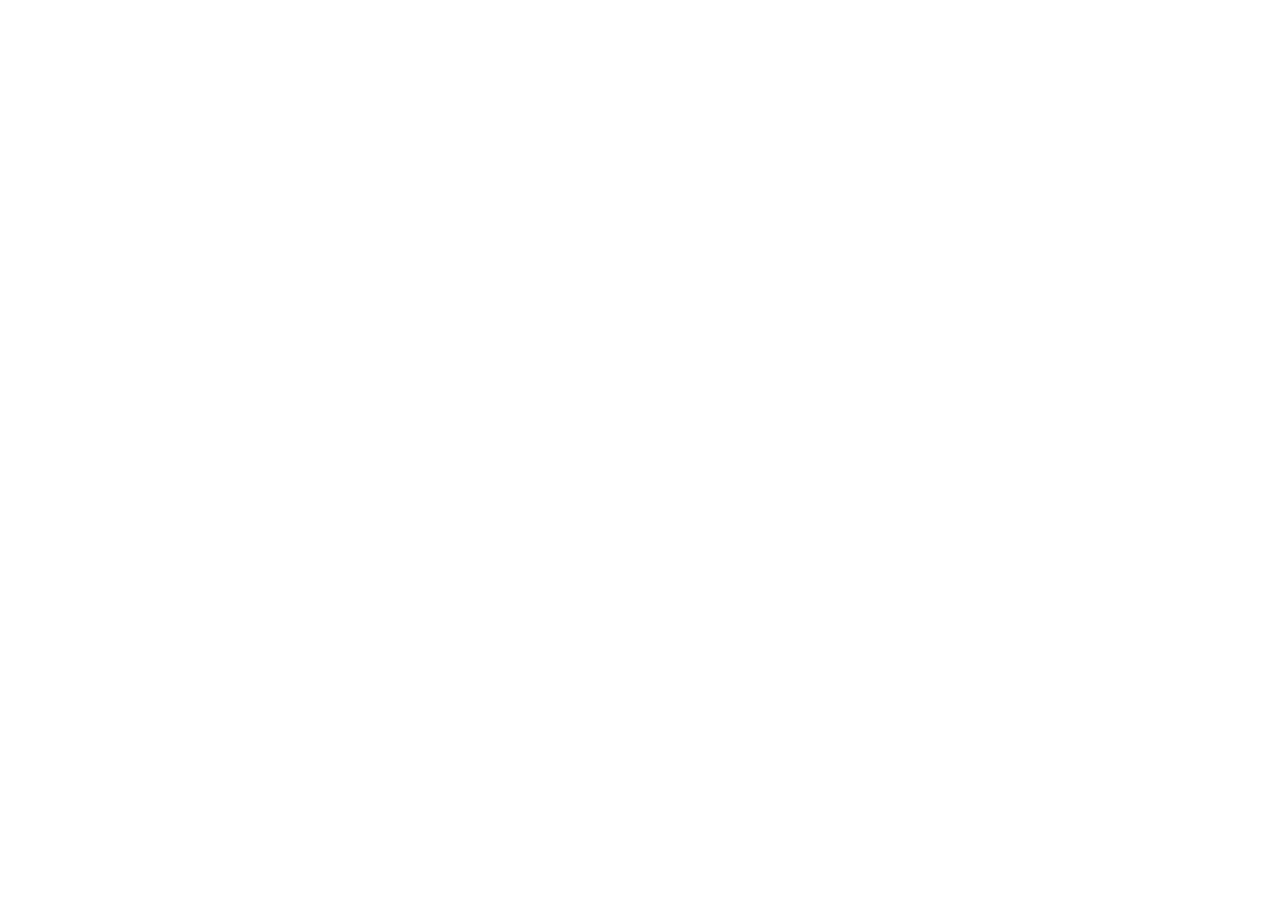
==== index.html @ 6da3f344 "Update files" ====
<!doctype html>
<html lang="en">
<head>
    <meta charset="UTF-8">
    <meta name="viewport" content="width=device-width, user-scalable=no, initial-scale=1.0, maximum-scale=1.0, minimum-scale=1.0">
    <title>Document</title>
</head>
<body>

</body>
</html>
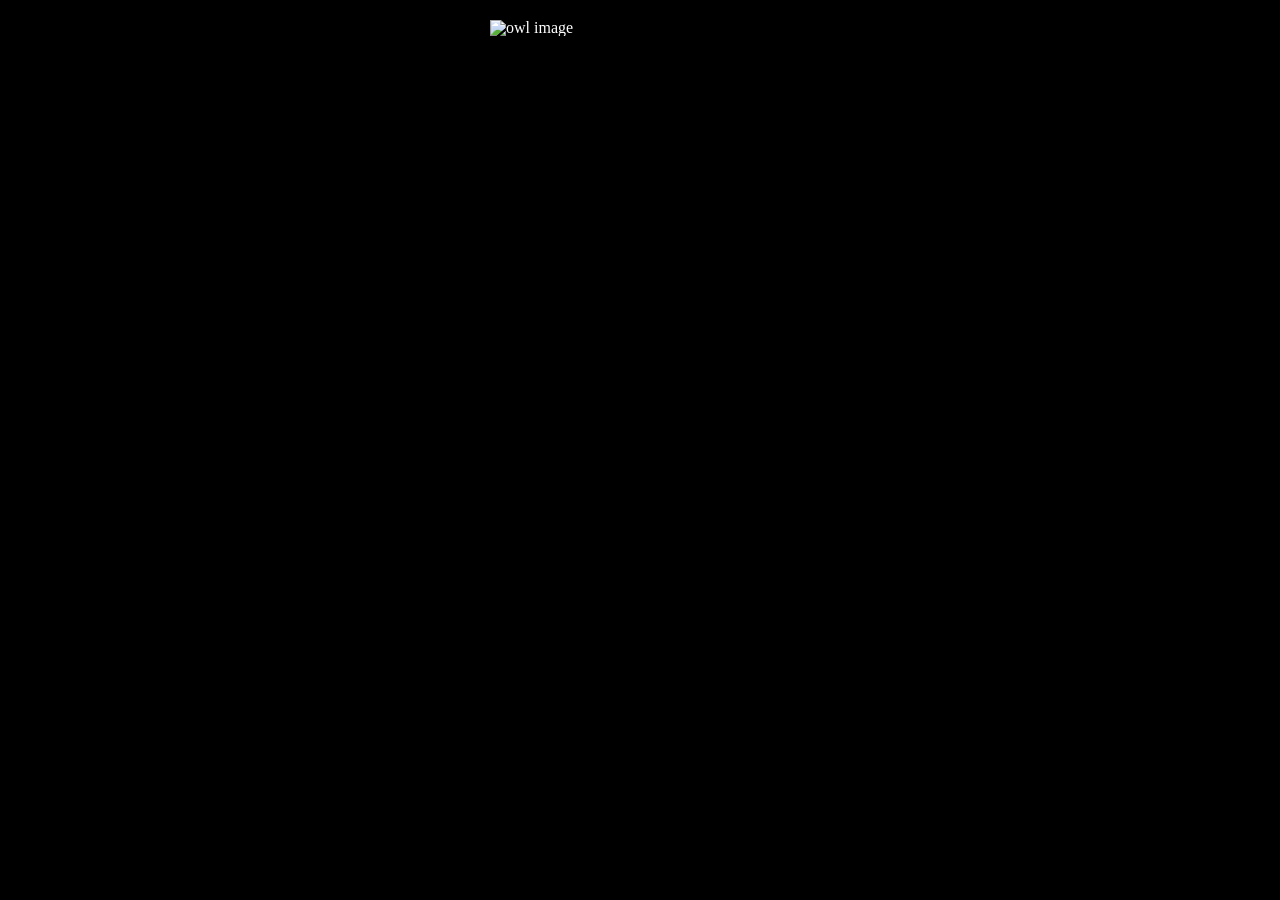
==== commit 7669e062: "header + styles + 2 image" ====
--- a/index.html
+++ b/index.html
@@ -3,9 +3,30 @@
 <head>
     <meta charset="UTF-8">
     <meta name="viewport" content="width=device-width, user-scalable=no, initial-scale=1.0, maximum-scale=1.0, minimum-scale=1.0">
-    <title>Document</title>
+    <title>CV VLASOV KIRILL</title>
+    <link href="assets/styles/reset.css" rel="stylesheet">
+    <link href="assets/styles/header.css" rel="stylesheet">
+    <link href="assets/styles/main.css" rel="stylesheet">
+    <link href="assets/styles/components.css" rel="stylesheet">
+    <link href="assets/styles/footer.css" rel="stylesheet">
 </head>
 <body>
+<div class="cv">
+    <header class="header-image">
+        <img src="assets/image/OWL.png" alt="owl image" class="avatar">
+        <div class="header-h1">
+            <div>
+                <span>Vlasov</span>
+            </div>
+            <div>
+                <span>Kirill</span>
+            </div>
+        </div>
+    </header>
+<main>
+
+</main>
+</div>
 
 </body>
 </html>
--- a/assets/styles/header.css
+++ b/assets/styles/header.css
@@ -0,0 +1,18 @@
+.header-image {
+    background-image: url("/assets/image/Everest.jpg");
+    height: 300px;
+}
+
+.avatar {
+    margin: auto;
+    display: block;
+    width: 300px;
+}
+
+.header-h1 {
+    display: flex;
+    justify-content: space-around;
+    font-size: 100px;
+    margin-top: -160px;
+    letter-spacing: 15px;
+}
--- a/assets/styles/main.css
+++ b/assets/styles/main.css
@@ -0,0 +1,11 @@
+body {
+    background-color: black;
+    color: white;
+}
+
+.cv {
+    max-width: 1200px;
+    margin: 0px auto;
+    padding: 20px 0px;
+    /*border: solid;*/
+}
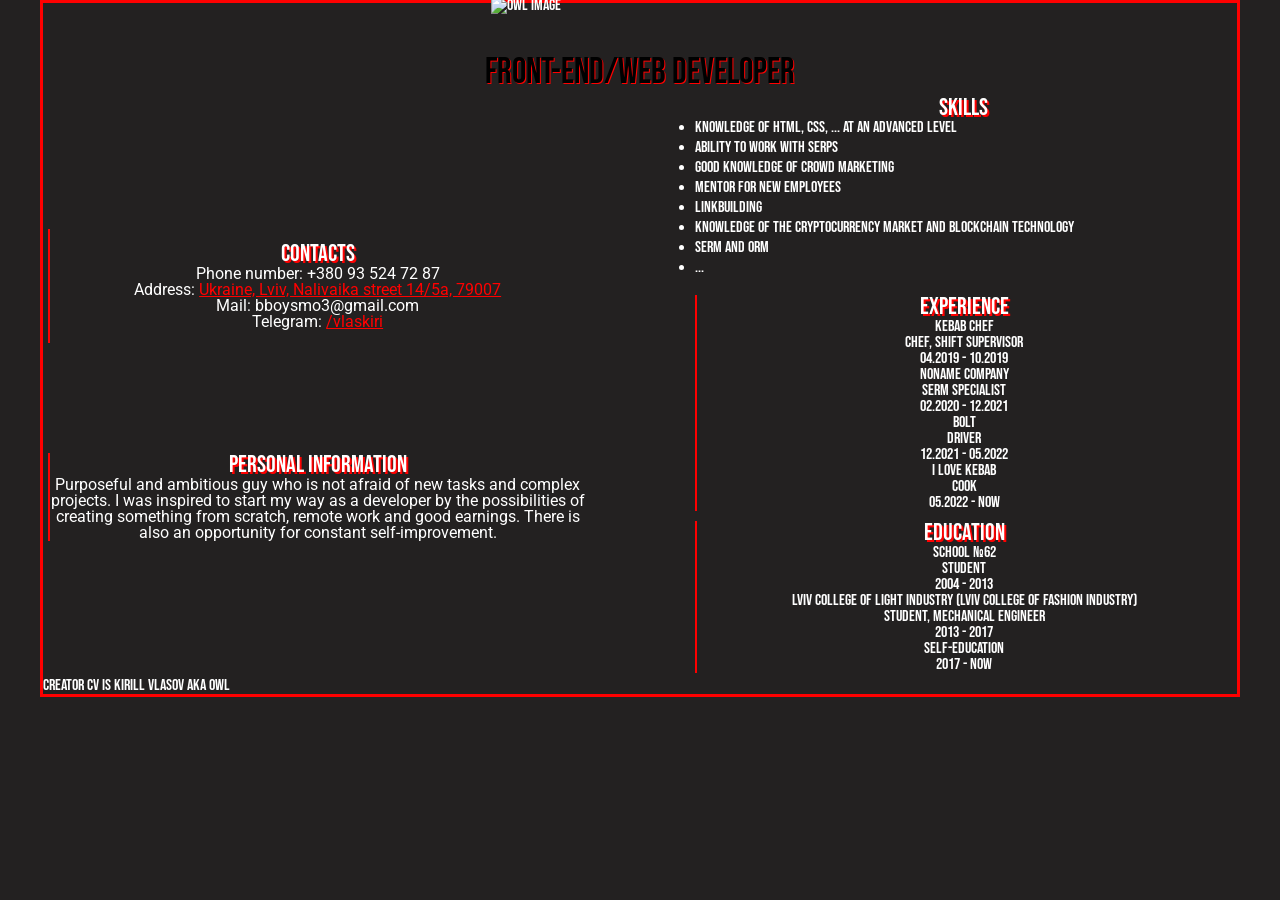
==== commit 32abd1b3: "update file" ====
--- a/index.html
+++ b/index.html
@@ -9,6 +9,12 @@
     <link href="assets/styles/main.css" rel="stylesheet">
     <link href="assets/styles/components.css" rel="stylesheet">
     <link href="assets/styles/footer.css" rel="stylesheet">
+    <link rel="preconnect" href="https://fonts.googleapis.com">
+    <link rel="preconnect" href="https://fonts.gstatic.com" crossorigin>
+    <link href="https://fonts.googleapis.com/css2?family=Bebas+Neue&display=swap" rel="stylesheet">
+    <link rel="preconnect" href="https://fonts.googleapis.com">
+    <link rel="preconnect" href="https://fonts.gstatic.com" crossorigin>
+    <link href="https://fonts.googleapis.com/css2?family=Roboto:ital,wght@1,300&display=swap" rel="stylesheet">
 </head>
 <body>
 <div class="cv">
@@ -22,10 +28,86 @@
                 <span>Kirill</span>
             </div>
         </div>
+        <h1>Front-End/Web Developer</h1>
     </header>
-<main>
-
+<main class="main">
+    <section class="section-1">
+        <article class="contacts">
+            <h2 class="h2">Contacts</h2>
+                <p>Phone number: +380 93 524 72 87</p>
+                <p>Address: <a href="https://goo.gl/maps/vkyfWQnYKJ6B3HQ1A" target="_blank"> Ukraine, Lviv, Nalivaika street 14/5a, 79007</a></p>
+                <p>Mail: bboysmo3@gmail.com</p>
+                <p>Telegram: <a href="https://t.me/vlaskiri" target="_blank">/vlaskiri</a></p>
+        </article>
+        <article class="person-info">
+            <h2 class="h2">Personal Information</h2>
+                <p>Purposeful and ambitious guy who is not afraid of new tasks and complex projects. I was inspired to start my way as a developer by the possibilities of creating something from scratch, remote work and good earnings. There is also an opportunity for constant self-improvement.</p>
+        </article>
+    </section>
+    <section class="section-2">
+        <article class="skills">
+        <h2 class="h2">Skills</h2>
+            <ul class="list">
+                <li>Knowledge of HTML, CSS, ... at an advanced level</li>
+                <li>Ability to work with SERPs</li>
+                <li>Good knowledge of crowd marketing</li>
+                <li>Mentor for new employees</li>
+                <li>Linkbuilding</li>
+                <li>Knowledge of the cryptocurrency market and blockchain technology</li>
+                <li>SERM and ORM</li>
+                <li>...</li>
+            </ul>
+        </article>
+        <article class="experience">
+        <h2 class="h2">Experience</h2>
+            <div class="table-exp">
+                <div class="table-row">
+                    <div class="table-column">Kebab Chef</div>
+                    <div class="table-column">Chef, shift supervisor</div>
+                    <div class="table-column">04.2019 - 10.2019</div>
+                </div>
+                <div class="table-row">
+                    <div class="table-column">NoName Company</div>
+                    <div class="table-column">SERM specialist</div>
+                    <div class="table-column">02.2020 - 12.2021</div>
+                </div>
+                <div class="table-row">
+                    <div class="table-column">Bolt</div>
+                    <div class="table-column">Driver</div>
+                    <div class="table-column">12.2021 - 05.2022</div>
+                </div>
+                <div class="table-row">
+                    <div class="table-column">I Love Kebab</div>
+                    <div class="table-column">Cook</div>
+                    <div class="table-column">05.2022 - now</div>
+                </div>
+            </div>
+        </article>
+        <article class="education">
+        <h2 class="h2">Education</h2>
+            <div class="table-edu">
+                <div class="table-row">
+                    <div class="table-column">School №62</div>
+                    <div class="table-column">Student</div>
+                    <div class="table-column">2004 - 2013</div>
+                </div>
+                <div class="table-row">
+                    <div class="table-column">Lviv College of Light Industry (Lviv College of Fashion Industry)</div>
+                    <div class="table-column">Student, mechanical engineer</div>
+                    <div class="table-column">2013 - 2017</div>
+                </div>
+                <div class="table-row">
+                    <div class="table-column">Self-education</div>
+                    <div class="table-column"></div>
+                    <div class="table-column">2017 - now</div>
+                </div>
+            </div>
+        </article>
+    </section>
 </main>
+    <footer>
+        <span>Creator CV is Kirill Vlasov aka Owl</span>
+    </footer>
 </div>
 
 </body>
--- a/assets/styles/header.css
+++ b/assets/styles/header.css
@@ -1,10 +1,13 @@
 .header-image {
     background-image: url("/assets/image/Everest.jpg");
-    height: 300px;
+    /*height: 200px;*/
+    margin-top: -260px;
+    /*padding-bottom: 20px;*/
 }
 
 .avatar {
-    margin: auto;
+    margin: 5px 447px;
+    padding: 250px 1px 1px 1px;
     display: block;
     width: 300px;
 }
@@ -13,6 +16,27 @@
     display: flex;
     justify-content: space-around;
     font-size: 100px;
-    margin-top: -160px;
+    margin-top: -120px;
+    margin-left: -110px;
+    margin-right: -110px;
     letter-spacing: 15px;
-}+    text-shadow: black 3px 3px;
+}
+
+h1 {
+    font-size: 36px;
+    text-align: center;
+    margin-top: 55px;
+    color: black;
+    text-shadow: red 1px 1px;
+}
+
+/*h1::after {*/
+/*    content: "";*/
+/*    margin-right: 35%;*/
+/*    margin-left: 35%;*/
+/*    margin-bottom: 2px;*/
+/*    padding: 2px 0 1px 0;*/
+/*    background-color: red;*/
+/*    display: flex;*/
+/*}*/
--- a/assets/styles/main.css
+++ b/assets/styles/main.css
@@ -1,11 +1,19 @@
 body {
-    background-color: black;
+    background-color: #232121;
     color: white;
+    font-family: 'Bebas Neue', cursive;
 }
 
 .cv {
     max-width: 1200px;
     margin: 0px auto;
-    padding: 20px 0px;
-    /*border: solid;*/
+    border: red solid;
+
+}
+
+.main {
+    display: flex;
+    width: 100%;
+    justify-content: space-between;
+    align-items: center;
 }
--- a/assets/styles/components.css
+++ b/assets/styles/components.css
@@ -0,0 +1,61 @@
+a:link {
+    color: red;
+}
+
+a:visited {
+    color: gray;
+}
+
+a:hover {
+    color: #b30007;
+}
+
+.contacts {
+    border-left: red solid 2px;
+    margin-bottom: 110px;
+    padding: 13px 0;
+}
+
+.person-info {
+    border-left: red solid 2px;
+
+}
+
+.skills {
+    padding-bottom: 10px;
+    margin-bottom: 5px;
+    text-align: left;
+}
+
+.experience {
+    border-left: red solid 2px;
+    margin-bottom: 10px;
+}
+
+.education {
+    border-left: red solid 2px;
+}
+
+p {
+    font-family: 'Roboto', sans-serif;
+}
+
+.section-1, .section-2 {
+    flex-basis: 45%;
+    text-align: center;
+    margin: 5px 5px;
+}
+
+.h2 {
+    font-size: 24px;
+    text-shadow: red 2px 2px;
+    text-align: center;
+}
+
+.list {
+    list-style-type: disc;
+}
+
+.list li {
+    padding-bottom: 4px;
+}
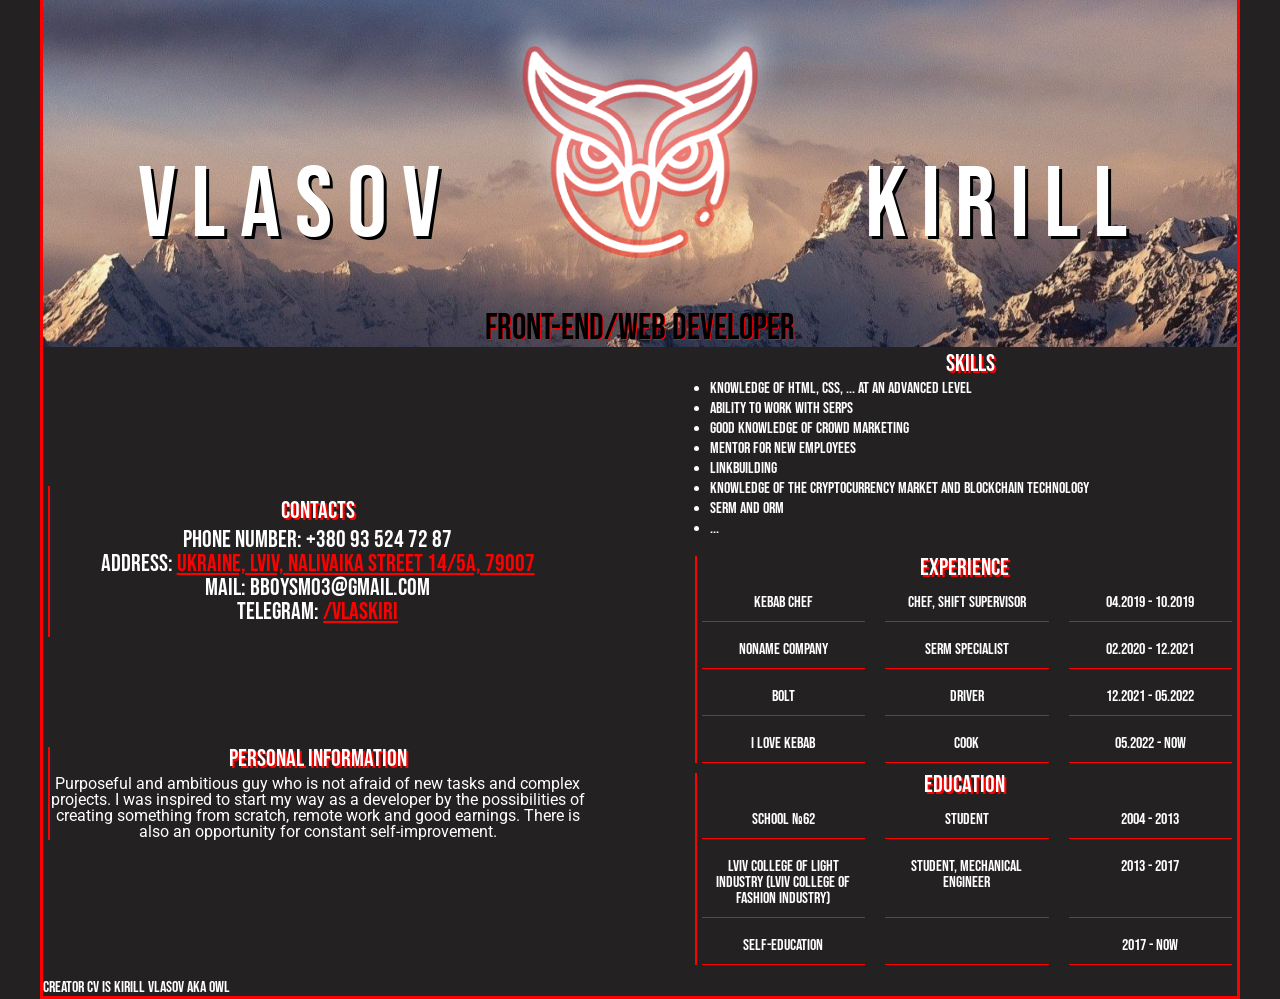
==== commit 4359f043: "update file" ====
--- a/index.html
+++ b/index.html
@@ -34,10 +34,10 @@
     <section class="section-1">
         <article class="contacts">
             <h2 class="h2">Contacts</h2>
-                <p>Phone number: +380 93 524 72 87</p>
-                <p>Address: <a href="https://goo.gl/maps/vkyfWQnYKJ6B3HQ1A" target="_blank"> Ukraine, Lviv, Nalivaika street 14/5a, 79007</a></p>
-                <p>Mail: bboysmo3@gmail.com</p>
-                <p>Telegram: <a href="https://t.me/vlaskiri" target="_blank">/vlaskiri</a></p>
+                <span>Phone number: +380 93 524 72 87</span>
+                <span>Address: <a href="https://goo.gl/maps/vkyfWQnYKJ6B3HQ1A" target="_blank"> Ukraine, Lviv, Nalivaika street 14/5a, 79007</a></span>
+                <span>Mail: bboysmo3@gmail.com</span>
+                <span>Telegram: <a href="https://t.me/vlaskiri" target="_blank">/vlaskiri</a></span>
         </article>
         <article class="person-info">
             <h2 class="h2">Personal Information</h2>
--- a/assets/styles/components.css
+++ b/assets/styles/components.css
@@ -10,18 +10,23 @@
     color: #b30007;
 }
 
+span {
+    display: block;
+}
+
 .contacts {
     border-left: red solid 2px;
     margin-bottom: 110px;
     padding: 13px 0;
+    font-size: 24px;
 }
 
 .person-info {
     border-left: red solid 2px;
-
 }
 
 .skills {
+    padding-left: 15px;
     padding-bottom: 10px;
     margin-bottom: 5px;
     text-align: left;
@@ -30,10 +35,28 @@
 .experience {
     border-left: red solid 2px;
     margin-bottom: 10px;
+    text-align: center;
 }
 
 .education {
     border-left: red solid 2px;
+    text-align: center;
+}
+
+.table-row {
+    display: flex;
+    flex-basis: 100%;
+    justify-content: space-around;
+    gap: 15px;
+    margin-bottom: 10px;
+}
+
+.table-column {
+    padding: 10px;
+    margin-left: 5px;
+    text-align: center;
+    flex: 1;
+    border-bottom: red solid 1px;
 }
 
 p {
@@ -50,6 +73,7 @@
     font-size: 24px;
     text-shadow: red 2px 2px;
     text-align: center;
+    margin-bottom: 5px;
 }
 
 .list {
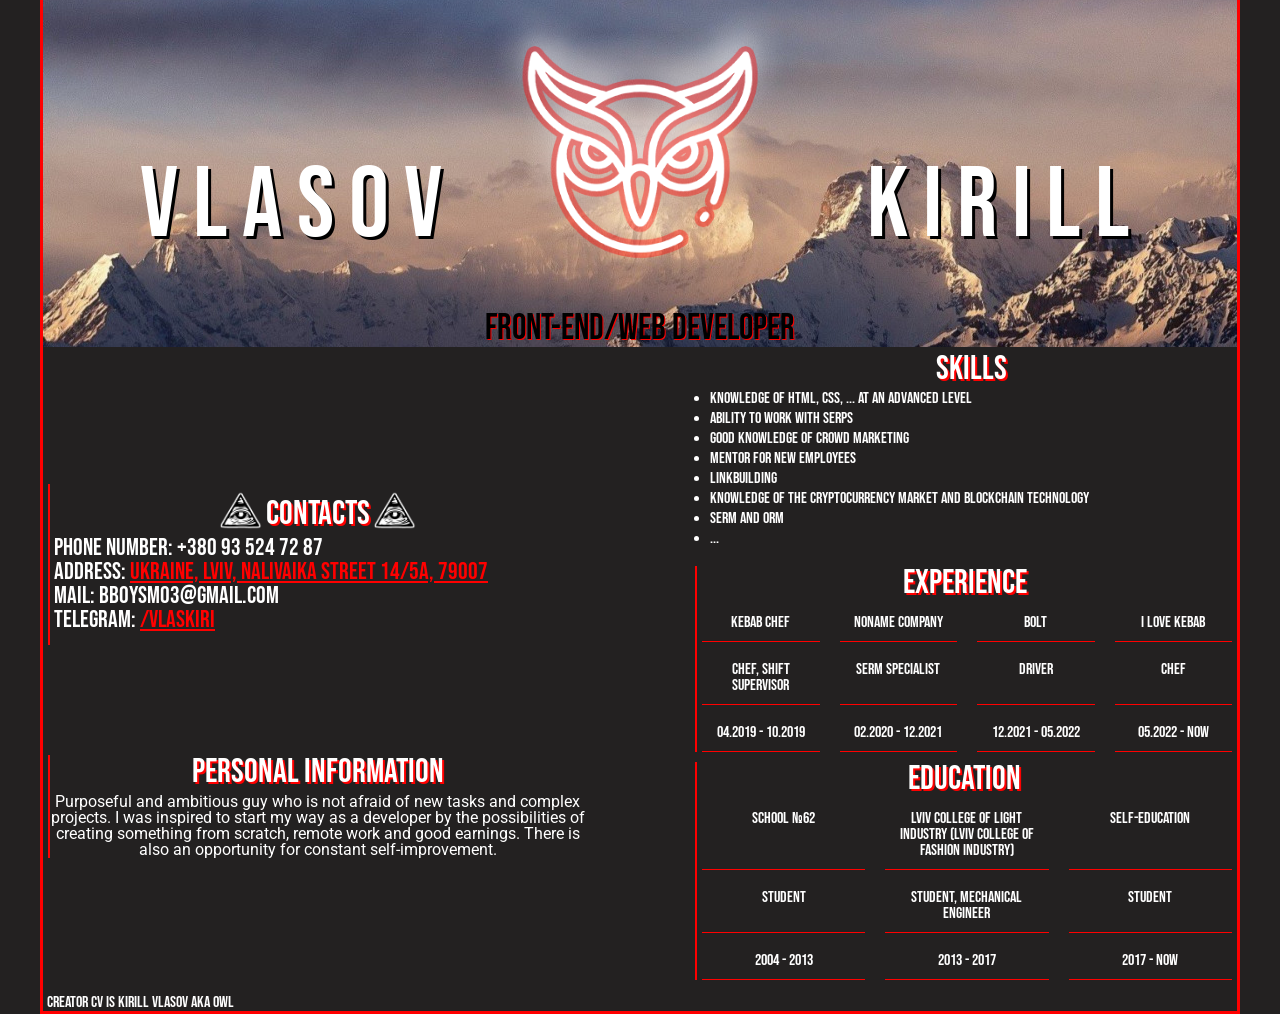
==== commit 613c62cd: "update file" ====
--- a/index.html
+++ b/index.html
@@ -33,6 +33,10 @@
 <main class="main">
     <section class="section-1">
         <article class="contacts">
+            <div class="image-glass">
+                <img src="assets/image/glas.png" alt="glass" class="glass-1">
+                <img src="assets/image/glas.png" alt="glass" class="glass-2">
+            </div>
             <h2 class="h2">Contacts</h2>
                 <span>Phone number: +380 93 524 72 87</span>
                 <span>Address: <a href="https://goo.gl/maps/vkyfWQnYKJ6B3HQ1A" target="_blank"> Ukraine, Lviv, Nalivaika street 14/5a, 79007</a></span>
@@ -63,22 +67,20 @@
             <div class="table-exp">
                 <div class="table-row">
                     <div class="table-column">Kebab Chef</div>
-                    <div class="table-column">Chef, shift supervisor</div>
-                    <div class="table-column">04.2019 - 10.2019</div>
+                    <div class="table-column">NoName Company</div>
+                    <div class="table-column">Bolt</div>
+                    <div class="table-column">I Love Kebab</div>
                 </div>
                 <div class="table-row">
-                    <div class="table-column">NoName Company</div>
+                    <div class="table-column">Chef, shift supervisor</div>
                     <div class="table-column">SERM specialist</div>
-                    <div class="table-column">02.2020 - 12.2021</div>
+                    <div class="table-column">Driver</div>
+                    <div class="table-column">Chef</div>
                 </div>
                 <div class="table-row">
-                    <div class="table-column">Bolt</div>
-                    <div class="table-column">Driver</div>
+                    <div class="table-column">04.2019 - 10.2019</div>
+                    <div class="table-column">02.2020 - 12.2021</div>
                     <div class="table-column">12.2021 - 05.2022</div>
-                </div>
-                <div class="table-row">
-                    <div class="table-column">I Love Kebab</div>
-                    <div class="table-column">Cook</div>
                     <div class="table-column">05.2022 - now</div>
                 </div>
             </div>
@@ -88,17 +90,17 @@
             <div class="table-edu">
                 <div class="table-row">
                     <div class="table-column">School №62</div>
-                    <div class="table-column">Student</div>
-                    <div class="table-column">2004 - 2013</div>
+                    <div class="table-column">Lviv College of Light Industry (Lviv College of Fashion Industry)</div>
+                    <div class="table-column">Self-education</div>
                 </div>
                 <div class="table-row">
-                    <div class="table-column">Lviv College of Light Industry (Lviv College of Fashion Industry)</div>
+                    <div class="table-column">Student</div>
                     <div class="table-column">Student, mechanical engineer</div>
-                    <div class="table-column">2013 - 2017</div>
+                    <div class="table-column">Student</div>
                 </div>
                 <div class="table-row">
-                    <div class="table-column">Self-education</div>
-                    <div class="table-column"></div>
+                    <div class="table-column">2004 - 2013</div>
+                    <div class="table-column">2013 - 2017</div>
                     <div class="table-column">2017 - now</div>
                 </div>
             </div>
--- a/assets/styles/header.css
+++ b/assets/styles/header.css
@@ -1,8 +1,6 @@
 .header-image {
     background-image: url("/assets/image/Everest.jpg");
-    /*height: 200px;*/
     margin-top: -260px;
-    /*padding-bottom: 20px;*/
 }
 
 .avatar {
@@ -29,14 +27,4 @@
     margin-top: 55px;
     color: black;
     text-shadow: red 1px 1px;
-}
-
-/*h1::after {*/
-/*    content: "";*/
-/*    margin-right: 35%;*/
-/*    margin-left: 35%;*/
-/*    margin-bottom: 2px;*/
-/*    padding: 2px 0 1px 0;*/
-/*    background-color: red;*/
-/*    display: flex;*/
-/*}*/+}
--- a/assets/styles/main.css
+++ b/assets/styles/main.css
@@ -13,7 +13,6 @@
 
 .main {
     display: flex;
-    width: 100%;
-    justify-content: space-between;
+    gap: 100px;
     align-items: center;
 }
--- a/assets/styles/components.css
+++ b/assets/styles/components.css
@@ -12,6 +12,7 @@
 
 span {
     display: block;
+    padding-left: 4px;
 }
 
 .contacts {
@@ -19,6 +20,25 @@
     margin-bottom: 110px;
     padding: 13px 0;
     font-size: 24px;
+    text-align: left;
+}
+
+.image-glass {
+    position: relative;
+}
+
+.glass-1 {
+    position: absolute;
+    width: 43px;
+    top: -7px;
+    left: 169px;
+}
+
+.glass-2 {
+    position: absolute;
+    width: 43px;
+    top: -7px;
+    left: 323px;
 }
 
 .person-info {
@@ -70,7 +90,7 @@
 }
 
 .h2 {
-    font-size: 24px;
+    font-size: 34px;
     text-shadow: red 2px 2px;
     text-align: center;
     margin-bottom: 5px;
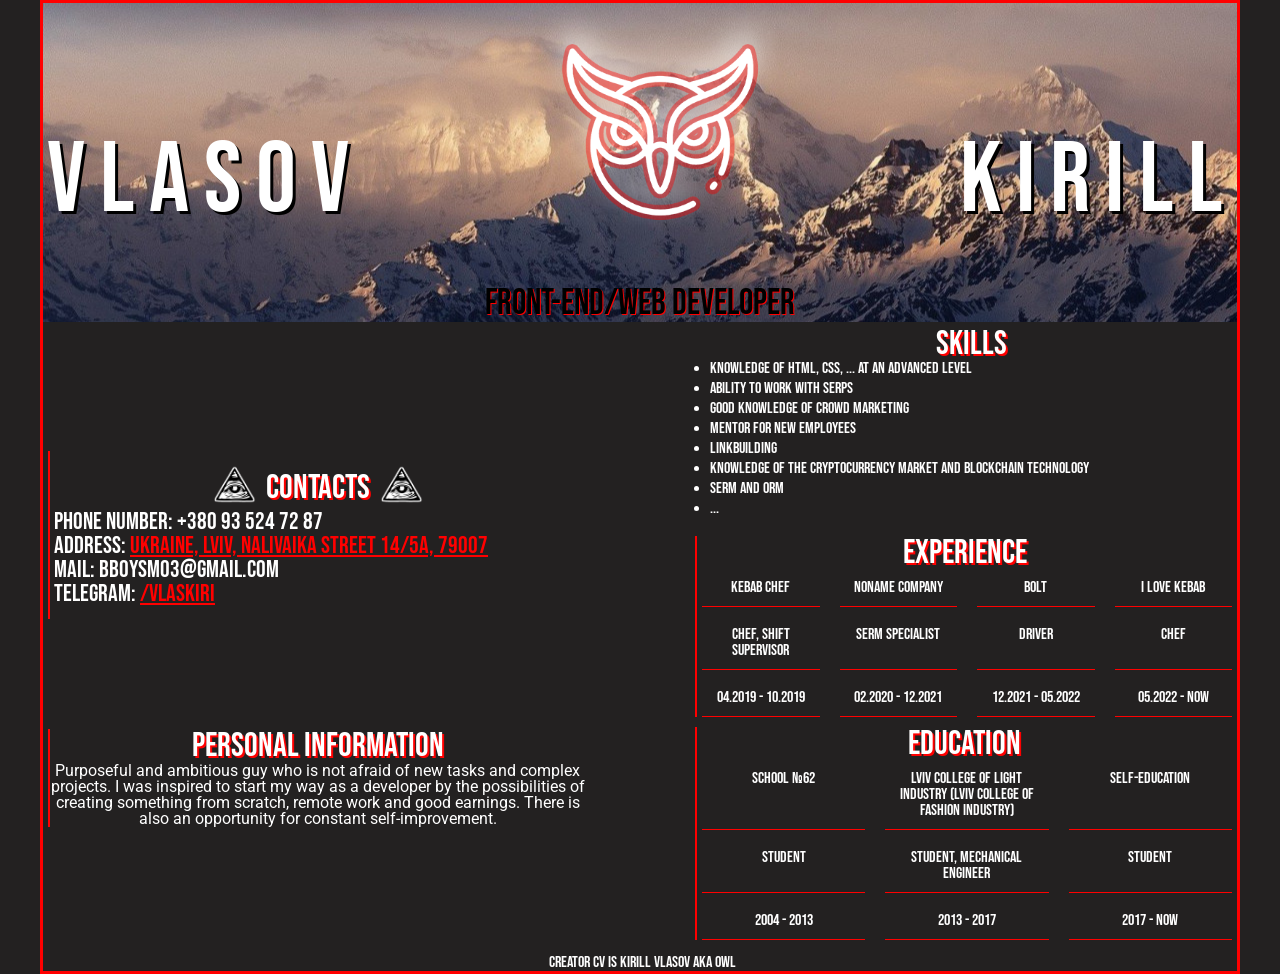
==== commit 477f9106: "update file" ====
--- a/index.html
+++ b/index.html
@@ -19,14 +19,10 @@
 <body>
 <div class="cv">
     <header class="header-image">
-        <img src="assets/image/OWL.png" alt="owl image" class="avatar">
         <div class="header-h1">
-            <div>
-                <span>Vlasov</span>
-            </div>
-            <div>
-                <span>Kirill</span>
-            </div>
+            <span>Vlasov</span>
+            <img src="assets/image/OWL.png" alt="owl image" class="avatar">
+            <span>Kirill</span>
         </div>
         <h1>Front-End/Web Developer</h1>
     </header>
@@ -35,9 +31,9 @@
         <article class="contacts">
             <div class="image-glass">
                 <img src="assets/image/glas.png" alt="glass" class="glass-1">
+                <h2 class="h2">Contacts</h2>
                 <img src="assets/image/glas.png" alt="glass" class="glass-2">
             </div>
-            <h2 class="h2">Contacts</h2>
                 <span>Phone number: +380 93 524 72 87</span>
                 <span>Address: <a href="https://goo.gl/maps/vkyfWQnYKJ6B3HQ1A" target="_blank"> Ukraine, Lviv, Nalivaika street 14/5a, 79007</a></span>
                 <span>Mail: bboysmo3@gmail.com</span>
--- a/assets/styles/header.css
+++ b/assets/styles/header.css
@@ -1,22 +1,20 @@
 .header-image {
     background-image: url("/assets/image/Everest.jpg");
-    margin-top: -260px;
+    background-repeat: no-repeat;
+    background-position: center;
 }
 
 .avatar {
-    margin: 5px 447px;
-    padding: 250px 1px 1px 1px;
+    padding: 1px 1px 1px 1px;
     display: block;
-    width: 300px;
+    width: 250px;
 }
 
 .header-h1 {
     display: flex;
-    justify-content: space-around;
+    justify-content: space-between;
+    align-items: flex-end;
     font-size: 100px;
-    margin-top: -120px;
-    margin-left: -110px;
-    margin-right: -110px;
     letter-spacing: 15px;
     text-shadow: black 3px 3px;
 }
--- a/assets/styles/main.css
+++ b/assets/styles/main.css
@@ -15,4 +15,22 @@
     display: flex;
     gap: 100px;
     align-items: center;
+}
+
+@media (max-width: 1024px) {
+    .main {
+        display: block;
+        text-align: center;
+    }
+
+    .header-h1 {
+        display: block;
+        text-align: center;
+        font-size: 68px;
+    }
+
+    .avatar {
+        display: none;
+    }
+
 }
--- a/assets/styles/components.css
+++ b/assets/styles/components.css
@@ -24,18 +24,21 @@
 }
 
 .image-glass {
-    position: relative;
+    display: flex;
+    justify-content: center;
+    align-items: flex-end;
+    margin-bottom: 5px;
+    gap: 10px;
 }
 
+
 .glass-1 {
-    position: absolute;
     width: 43px;
     top: -7px;
     left: 169px;
 }
 
 .glass-2 {
-    position: absolute;
     width: 43px;
     top: -7px;
     left: 323px;
@@ -74,7 +77,6 @@
 .table-column {
     padding: 10px;
     margin-left: 5px;
-    text-align: center;
     flex: 1;
     border-bottom: red solid 1px;
 }
@@ -93,7 +95,8 @@
     font-size: 34px;
     text-shadow: red 2px 2px;
     text-align: center;
-    margin-bottom: 5px;
+    line-height: 1;
+    display: block;
 }
 
 .list {
--- a/assets/styles/footer.css
+++ b/assets/styles/footer.css
@@ -0,0 +1,3 @@
+footer {
+    text-align: center;
+}
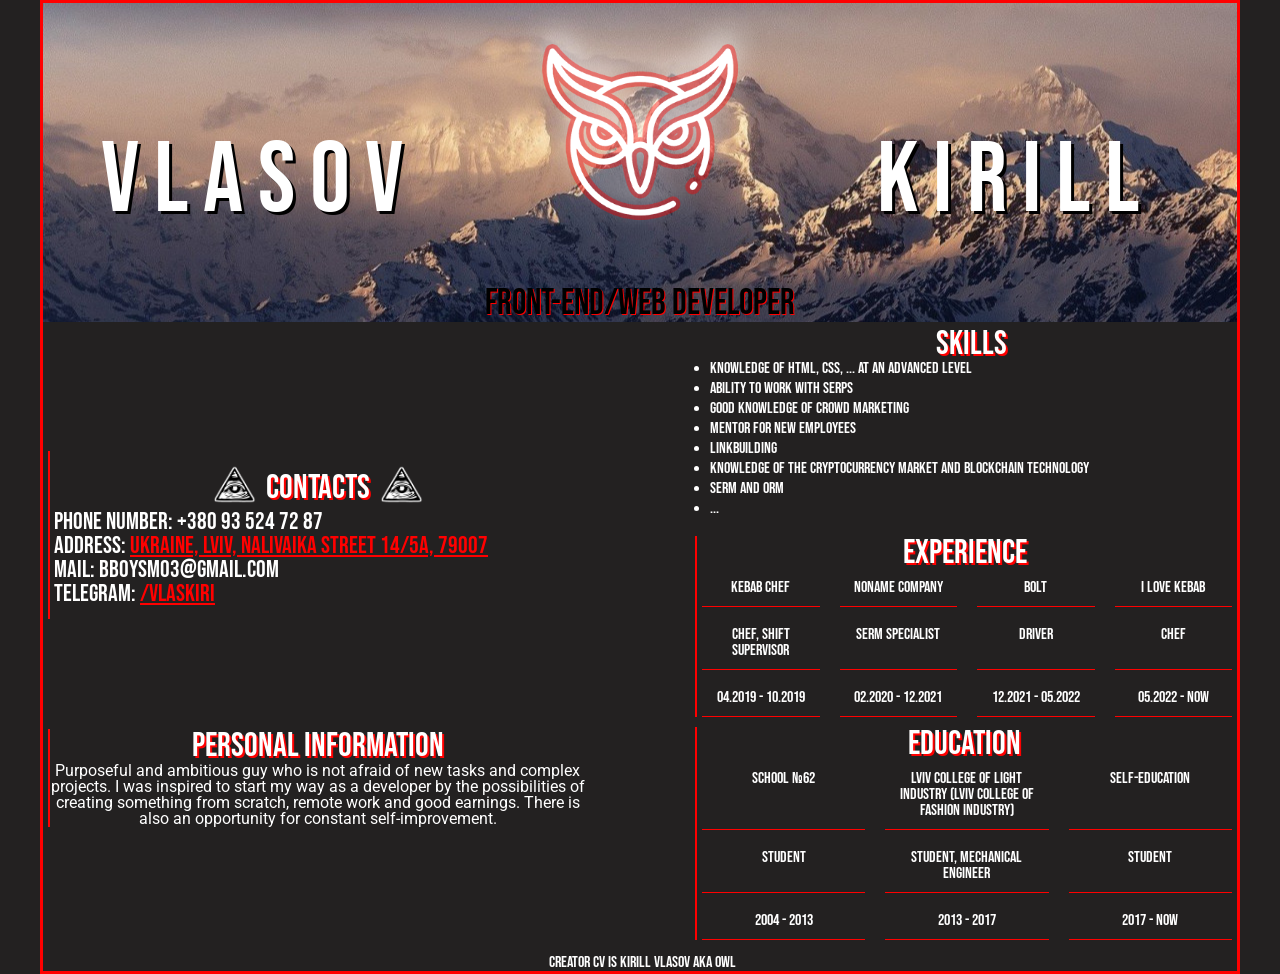
==== commit cd666569: "update file" ====
--- a/index.html
+++ b/index.html
@@ -19,7 +19,7 @@
 <body>
 <div class="cv">
     <header class="header-image">
-        <div class="header-h1">
+        <div class="header">
             <span>Vlasov</span>
             <img src="assets/image/OWL.png" alt="owl image" class="avatar">
             <span>Kirill</span>
--- a/assets/styles/header.css
+++ b/assets/styles/header.css
@@ -10,13 +10,17 @@
     width: 250px;
 }
 
-.header-h1 {
+.header {
     display: flex;
-    justify-content: space-between;
+    justify-content: space-around;
     align-items: flex-end;
     font-size: 100px;
     letter-spacing: 15px;
     text-shadow: black 3px 3px;
+}
+
+.header span {
+    width: 310px;
 }
 
 h1 {
--- a/assets/styles/main.css
+++ b/assets/styles/main.css
@@ -23,14 +23,25 @@
         text-align: center;
     }
 
-    .header-h1 {
-        display: block;
-        text-align: center;
-        font-size: 68px;
+    .contacts {
+        margin: 0px auto;
     }
 
     .avatar {
         display: none;
     }
 
+}
+
+@media (max-width: 768px) {
+    .header {
+        display: flex;
+        flex-direction: column;
+        align-items: center;
+        text-align: center;
+        font-size: 38px;
+        margin: 0px auto;
+        width: auto;
+    }
+
 }
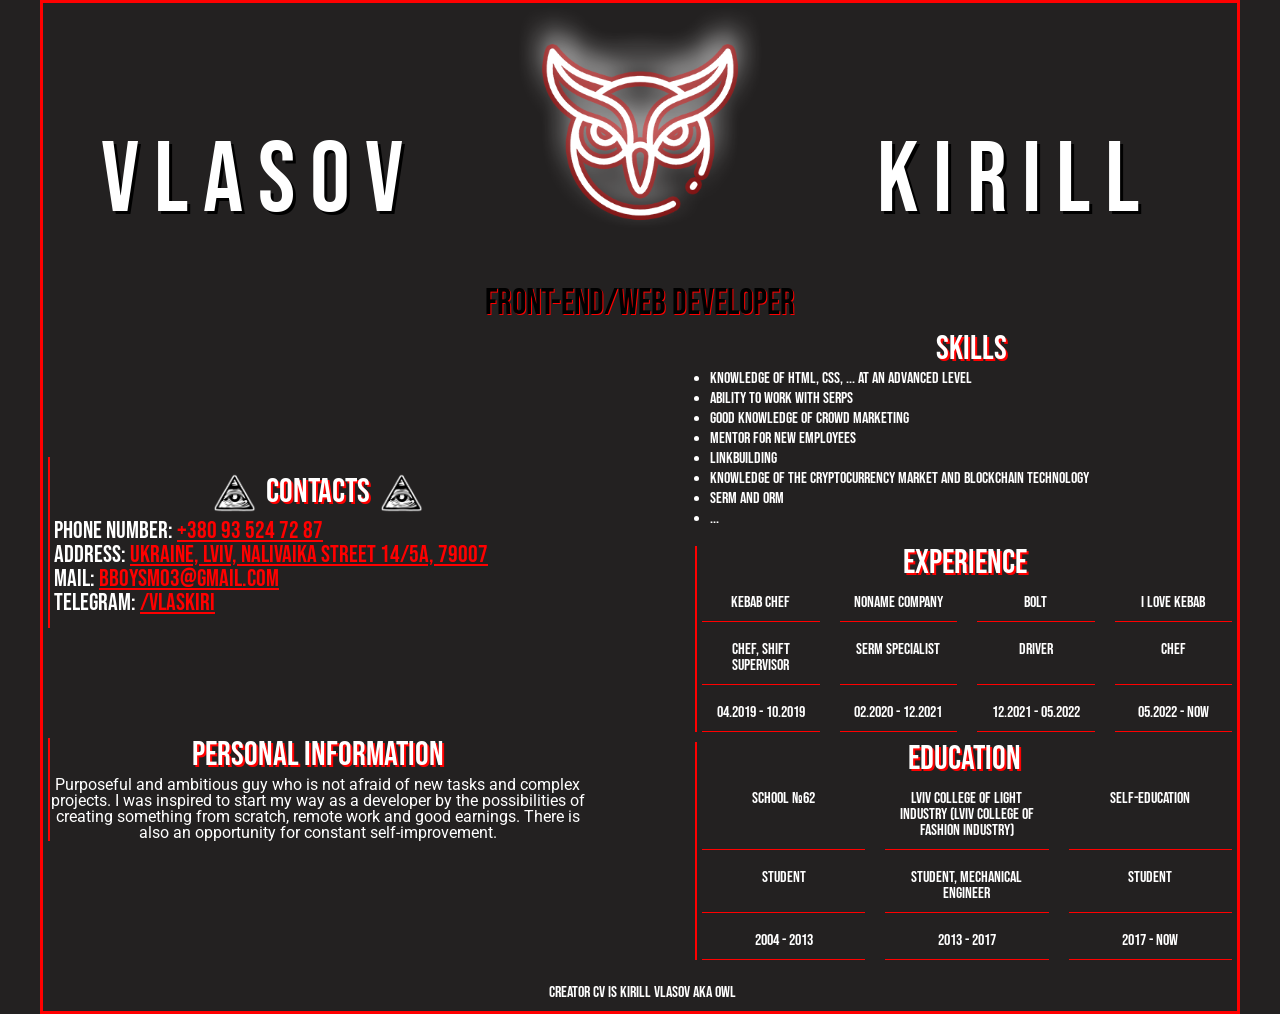
==== commit d1d88268: "update file" ====
--- a/index.html
+++ b/index.html
@@ -27,26 +27,26 @@
         <h1>Front-End/Web Developer</h1>
     </header>
 <main class="main">
-    <section class="section-1">
-        <article class="contacts">
+    <section class="section-left">
+        <div class="contacts">
             <div class="image-glass">
                 <img src="assets/image/glas.png" alt="glass" class="glass-1">
-                <h2 class="h2">Contacts</h2>
+                <h2 class="title">Contacts</h2>
                 <img src="assets/image/glas.png" alt="glass" class="glass-2">
             </div>
-                <span>Phone number: +380 93 524 72 87</span>
+                <span>Phone number: <a href="tel:+380935247287"> +380 93 524 72 87</a></span>
                 <span>Address: <a href="https://goo.gl/maps/vkyfWQnYKJ6B3HQ1A" target="_blank"> Ukraine, Lviv, Nalivaika street 14/5a, 79007</a></span>
-                <span>Mail: bboysmo3@gmail.com</span>
+                <span>Mail: <a href="mailto:bboysmo3@gmail.com">bboysmo3@gmail.com</a></span>
                 <span>Telegram: <a href="https://t.me/vlaskiri" target="_blank">/vlaskiri</a></span>
-        </article>
-        <article class="person-info">
-            <h2 class="h2">Personal Information</h2>
+        </div>
+        <div class="person-info">
+            <h2 class="title">Personal Information</h2>
                 <p>Purposeful and ambitious guy who is not afraid of new tasks and complex projects. I was inspired to start my way as a developer by the possibilities of creating something from scratch, remote work and good earnings. There is also an opportunity for constant self-improvement.</p>
-        </article>
+        </div>
     </section>
-    <section class="section-2">
+    <section class="section-right">
         <article class="skills">
-        <h2 class="h2">Skills</h2>
+        <h2 class="title">Skills</h2>
             <ul class="list">
                 <li>Knowledge of HTML, CSS, ... at an advanced level</li>
                 <li>Ability to work with SERPs</li>
@@ -59,7 +59,7 @@
             </ul>
         </article>
         <article class="experience">
-        <h2 class="h2">Experience</h2>
+        <h2 class="title">Experience</h2>
             <div class="table-exp">
                 <div class="table-row">
                     <div class="table-column">Kebab Chef</div>
@@ -82,7 +82,7 @@
             </div>
         </article>
         <article class="education">
-        <h2 class="h2">Education</h2>
+        <h2 class="title">Education</h2>
             <div class="table-edu">
                 <div class="table-row">
                     <div class="table-column">School №62</div>
--- a/assets/styles/header.css
+++ b/assets/styles/header.css
@@ -1,5 +1,5 @@
 .header-image {
-    background-image: url("/assets/image/Everest.jpg");
+    background-image: url("https://vlaskiri.github.io/cv-new/assets/image/Everest.jpg");
     background-repeat: no-repeat;
     background-position: center;
 }
--- a/assets/styles/main.css
+++ b/assets/styles/main.css
@@ -17,6 +17,78 @@
     align-items: center;
 }
 
+.contacts {
+    border-left: red solid 2px;
+    margin-bottom: 110px;
+    padding: 13px 0;
+    font-size: 24px;
+    text-align: left;
+}
+
+.image-glass {
+    display: flex;
+    justify-content: center;
+    align-items: flex-end;
+    margin-bottom: 5px;
+    gap: 10px;
+}
+
+.glass-1 {
+    width: 43px;
+    top: -7px;
+    left: 169px;
+}
+
+.glass-2 {
+    width: 43px;
+    top: -7px;
+    left: 323px;
+}
+
+.person-info {
+    border-left: red solid 2px;
+}
+
+.skills {
+    padding-left: 15px;
+    padding-bottom: 10px;
+    margin-bottom: 5px;
+    text-align: left;
+}
+
+.experience {
+    border-left: red solid 2px;
+    margin-bottom: 10px;
+    text-align: center;
+}
+
+.education {
+    border-left: red solid 2px;
+    text-align: center;
+}
+
+.table-row {
+    display: flex;
+    flex-basis: 100%;
+    justify-content: space-around;
+    gap: 15px;
+    margin-bottom: 10px;
+}
+
+.table-column {
+    padding: 10px;
+    margin-left: 5px;
+    flex: 1;
+    border-bottom: red solid 1px;
+}
+
+.section-left, .section-right {
+    flex-basis: 45%;
+    text-align: center;
+    margin: 5px 5px;
+}
+
+
 @media (max-width: 1024px) {
     .main {
         display: block;
@@ -24,11 +96,16 @@
     }
 
     .contacts {
-        margin: 0px auto;
+        margin-bottom: 10px;
+        text-align: center;
     }
 
     .avatar {
         display: none;
+    }
+
+    h1 {
+        margin-top: 0px;
     }
 
 }
--- a/assets/styles/components.css
+++ b/assets/styles/components.css
@@ -15,83 +15,12 @@
     padding-left: 4px;
 }
 
-.contacts {
-    border-left: red solid 2px;
-    margin-bottom: 110px;
-    padding: 13px 0;
-    font-size: 24px;
-    text-align: left;
-}
-
-.image-glass {
-    display: flex;
-    justify-content: center;
-    align-items: flex-end;
-    margin-bottom: 5px;
-    gap: 10px;
-}
-
-
-.glass-1 {
-    width: 43px;
-    top: -7px;
-    left: 169px;
-}
-
-.glass-2 {
-    width: 43px;
-    top: -7px;
-    left: 323px;
-}
-
-.person-info {
-    border-left: red solid 2px;
-}
-
-.skills {
-    padding-left: 15px;
-    padding-bottom: 10px;
-    margin-bottom: 5px;
-    text-align: left;
-}
-
-.experience {
-    border-left: red solid 2px;
-    margin-bottom: 10px;
-    text-align: center;
-}
-
-.education {
-    border-left: red solid 2px;
-    text-align: center;
-}
-
-.table-row {
-    display: flex;
-    flex-basis: 100%;
-    justify-content: space-around;
-    gap: 15px;
-    margin-bottom: 10px;
-}
-
-.table-column {
-    padding: 10px;
-    margin-left: 5px;
-    flex: 1;
-    border-bottom: red solid 1px;
-}
-
 p {
     font-family: 'Roboto', sans-serif;
 }
 
-.section-1, .section-2 {
-    flex-basis: 45%;
-    text-align: center;
-    margin: 5px 5px;
-}
-
-.h2 {
+.title {
+    margin: 5px 0px;
     font-size: 34px;
     text-shadow: red 2px 2px;
     text-align: center;
--- a/assets/styles/footer.css
+++ b/assets/styles/footer.css
@@ -1,3 +1,4 @@
 footer {
     text-align: center;
+    padding: 10px 0px;
 }
